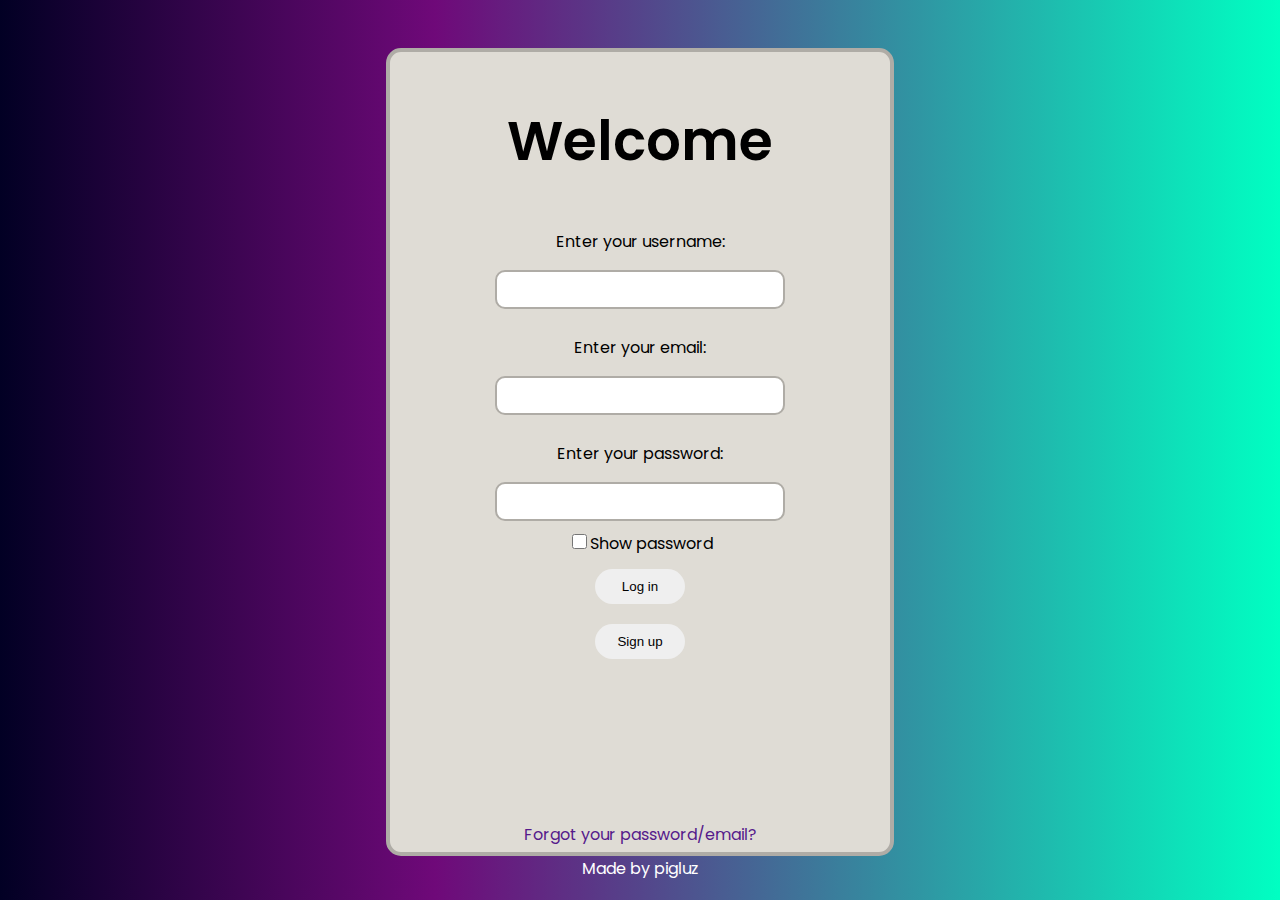
==== login.html @ d24701e1 "first commit" ====
<!DOCTYPE html>
<html lang="pl-PL">

<head>
    <meta charset="UTF-8">
    <meta http-equiv="X-UA-Compatible" content="IE=edge">
    <meta name="viewport" content="width=device-width, initial-scale=1.0">
    <title>login</title>
    <link rel="stylesheet" href="style.css">
</head>

<body>

    <div class="cointainer">
        <h1>Welcome</h1>
        <p>Enter your username:</p>
        <input type="text" id="name">

        <p>Enter your email:</p>
        <input type="text" id="email">

        <p>Enter your password:</p>
        <input type="password" id="pass"><br>
        <input type="checkbox" id="togglePass" onclick="togglePass()">Show password<br>

        <button id="log_in" onclick="login()">Log in</button><br>

        <button href="">Sign up</button><br><br>

        <p id="wrong"></p>

        <a href="">Forgot your password/email?</a>

    </div>
    <footer>
        Made by pigluz
    </footer>
    <script src="script.js"></script>
</body>

</html>
---- style.css ----
@import url('https://fonts.googleapis.com/css2?family=Poppins:wght@400;600&display=swap');

body {
    background: rgb(2,0,36);
    background: linear-gradient(90deg, rgba(2,0,36,1) 0%, rgba(111,9,121,1) 34%, rgba(0,255,194,1) 100%);
}

.cointainer {
    background-color: rgb(223, 220, 213);

    height: 800px;
    width: 500px;

    font-family: 'Poppins', sans-serif;
    font-weight: 400;

    display: block;
    text-align: center;
    align-items: center;
    margin-left: auto;
    margin-right: auto;
    margin-top:3rem;


    border: 4px solid rgb(175, 172, 166);
    border-radius: 15px;

}

.cointainer h1 {
    font-family: 'Poppins', sans-serif;
    font-weight: 600;
    font-size: 55px;

    padding:10px;
}


.cointainer input {
    padding: 10px;
    margin-bottom:10px;
    width: 20em;

    border: 2px solid rgb(175, 172, 166);
    border-radius: 10px;

    text-align: center;
    transition: 0.5s linear;
}

            .cointainer input:hover,:focus {
                background-color:rgb(243, 243, 243);
            }



.cointainer button {
    margin-top:10px;
    margin-bottom:  10px;

    padding: 10px;

    border:none;
    border-radius: 20px;

    width: 90px;

    cursor: pointer;

    transition: 0.5s linear;
}

            .cointainer button:hover {
                background-color:rgb(221, 212, 212);
            }



#togglePass {
    width: 15px;
    height: 15px;
    
    cursor:pointer
}

a {
    position: relative;
    top:7rem;

    text-decoration: none;
}


footer {
    color: white;
    font-family: 'Poppins', sans-serif;
    font-weight: 400;
    text-align: center;
}

/* 
FOR DEBUGGING:

* {
     outline: 1px solid red;
 }
  
 */
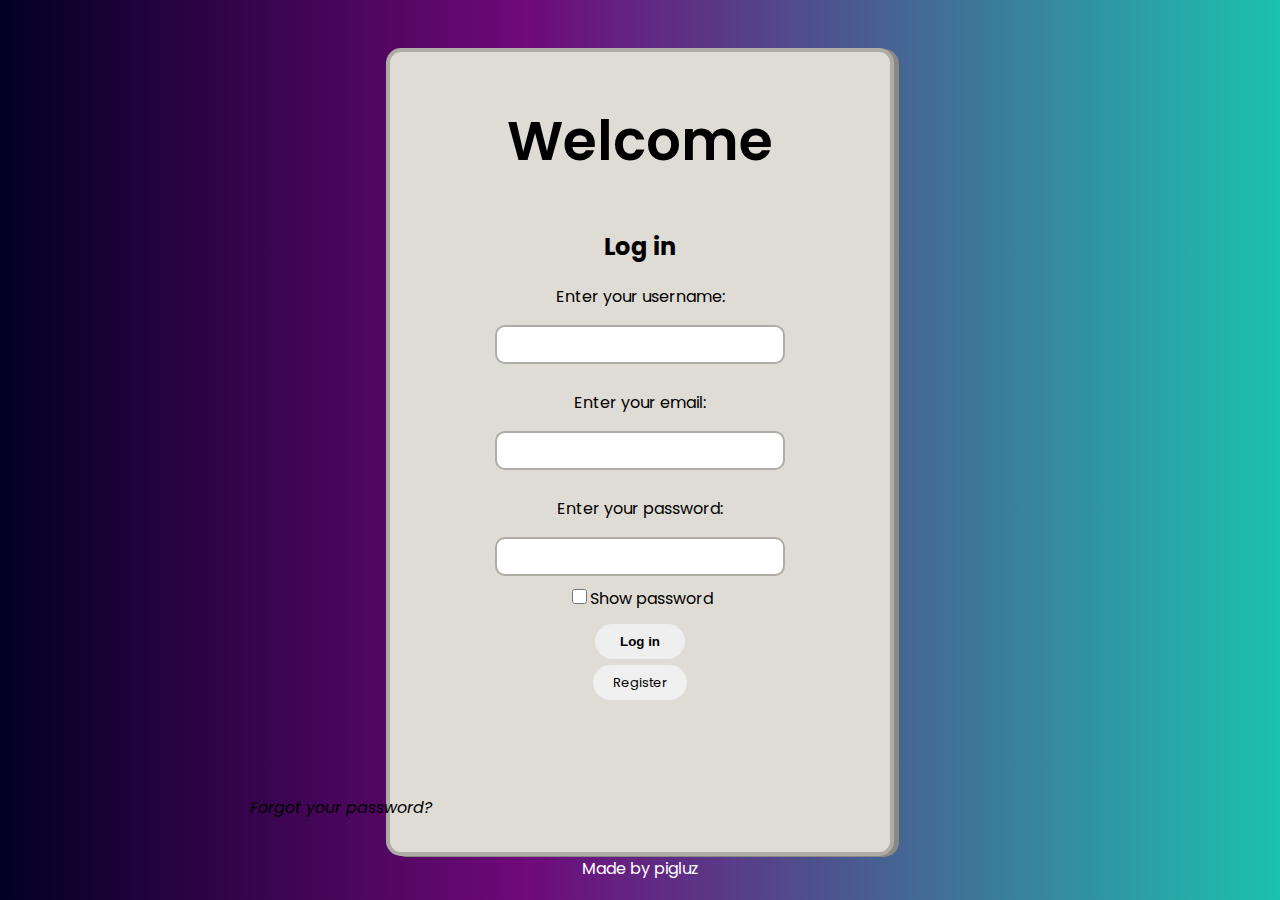
==== commit 438d863b: "inicial commit" ====
--- a/login.html
+++ b/login.html
@@ -5,31 +5,32 @@
     <meta charset="UTF-8">
     <meta http-equiv="X-UA-Compatible" content="IE=edge">
     <meta name="viewport" content="width=device-width, initial-scale=1.0">
-    <title>login</title>
+    <title>Log in</title>
     <link rel="stylesheet" href="style.css">
 </head>
 
-<body>
+<body id="bg_login">
 
     <div class="cointainer">
         <h1>Welcome</h1>
+        <h2>Log in</h2>
         <p>Enter your username:</p>
-        <input type="text" id="name">
+        <input type="text">
 
         <p>Enter your email:</p>
-        <input type="text" id="email">
+        <input type="email" id="email">
 
         <p>Enter your password:</p>
         <input type="password" id="pass"><br>
         <input type="checkbox" id="togglePass" onclick="togglePass()">Show password<br>
 
-        <button id="log_in" onclick="login()">Log in</button><br>
+        <button id="login_lg"><b>Log in</b></button><br>
 
-        <button href="">Sign up</button><br><br>
+        <a href="signup.html" id="signup_lg">Register</a><br><br>
 
-        <p id="wrong"></p>
+        <p id="info"></p>
 
-        <a href="">Forgot your password/email?</a>
+        <a href="recovery_page.html" id="forgot_text">Forgot your password?</a>
 
     </div>
     <footer>
--- a/style.css
+++ b/style.css
@@ -1,10 +1,23 @@
 @import url('https://fonts.googleapis.com/css2?family=Poppins:wght@400;600&display=swap');
 
-body {
-    background: rgb(2,0,36);
+html {
+    min-height: 100%;
+}
+
+#bg_login {
     background: linear-gradient(90deg, rgba(2,0,36,1) 0%, rgba(111,9,121,1) 34%, rgba(0,255,194,1) 100%);
-}
-
+    background-size: 120%;
+}
+
+#bg_signup {
+    background: linear-gradient(64deg, rgb(204, 203, 130) 0%, rgb(61, 103, 194) 34%, rgba(0,255,194,1) 100%);
+    background-size: 120%;
+}
+
+#bg_recovery {
+    background: linear-gradient(45deg, rgb(67, 66, 92) 0%, rgb(104, 214, 141) 34%, rgb(171, 84, 211) 100%);
+
+}
 .cointainer {
     background-color: rgb(223, 220, 213);
 
@@ -25,6 +38,7 @@
     border: 4px solid rgb(175, 172, 166);
     border-radius: 15px;
 
+    box-shadow: 5px 1px rgb(139, 137, 132);
 }
 
 .cointainer h1 {
@@ -54,7 +68,16 @@
 
 
 
-.cointainer button {
+
+#togglePass {
+    width: 15px;
+    height: 15px; 
+
+    cursor:pointer;
+
+}
+
+#login_lg {
     margin-top:10px;
     margin-bottom:  10px;
 
@@ -70,39 +93,110 @@
     transition: 0.5s linear;
 }
 
-            .cointainer button:hover {
-                background-color:rgb(221, 212, 212);
-            }
-
-
-
-#togglePass {
-    width: 15px;
-    height: 15px;
-    
-    cursor:pointer
-}
-
-a {
-    position: relative;
-    top:7rem;
+            #login_lg:hover {
+                background-color:rgb(221, 212, 212);
+            }
+
+
+
+
+#signup_lg {
+    margin-top:10px;
+    margin-bottom:  10px;
+
+    font-size: 13px;
+    padding: 8px 20px;
+
+    background-color: #F0F0F0;
+    color: black;
 
     text-decoration: none;
-}
-
+
+    border:none;
+    border-radius: 20px;
+
+    cursor: pointer;
+
+    transition: 0.5s linear;
+}
+
+            #signup_lg:hover {
+                background-color:rgb(221, 212, 212);
+            }
+
+
+#signup_sg {
+    margin-top:10px;
+    margin-bottom:  10px;
+
+    padding: 10px;
+
+    border:none;
+    border-radius: 20px;
+
+    width: 90px;
+
+    cursor: pointer;
+
+    transition: 0.5s linear;
+}
+
+            #signup_sg:hover {
+                background-color:rgb(221, 212, 212);
+            }
+           
+
+#login_sg {
+    font-size: 13px;
+    padding: 8px 26px;
+
+    background-color: #F0F0F0;
+    color: black;
+
+    text-decoration: none;
+
+    border:none;
+    border-radius: 20px;
+
+    cursor: pointer;
+
+    transition: 0.5s linear;
+}
+
+            #login_sg:hover {
+                background-color:rgb(221, 212, 212);
+            }
+
+
+
+
+#forgot_text {
+    position:absolute;
+
+    bottom: 5rem;
+    right: 53rem;
+
+    text-decoration: none;
+    font-style: italic;
+    color: black;
+}
 
 footer {
     color: white;
+
     font-family: 'Poppins', sans-serif;
     font-weight: 400;
+
     text-align: center;
 }
 
+
 /* 
-FOR DEBUGGING:
-
-* {
+__________________________________________________
+ for debugging */
+
+/* {
      outline: 1px solid red;
- }
+}
   
- */
+
